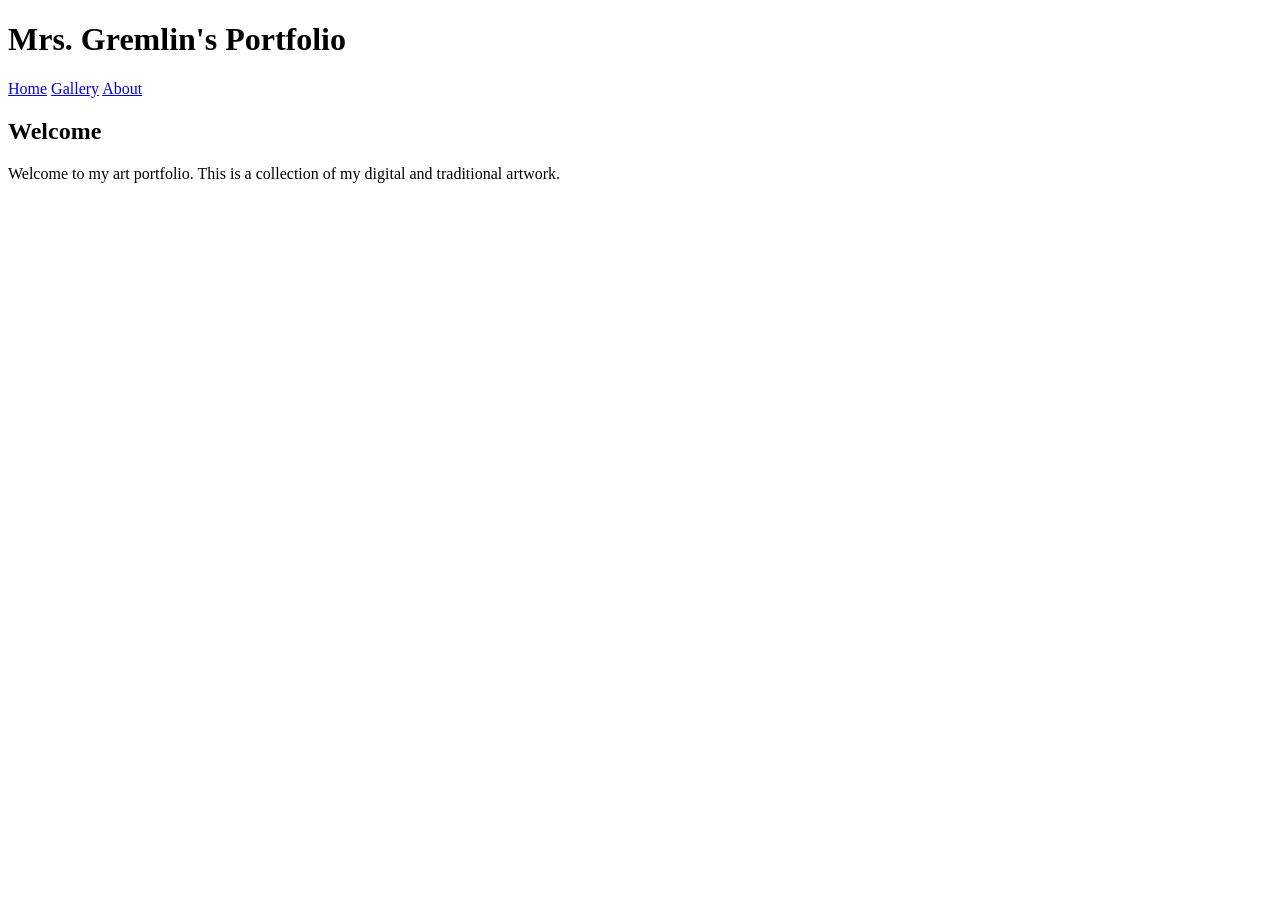
==== index.html @ 5d8067cd "Create index.html" ====
<!DOCTYPE html>
<html>
  <head>
    <title>Mrs. Gremlin's Portfolio</title>
    <link rel="stylesheet" href="style.css">
  </head>

  <body>

    <h1>Mrs. Gremlin's Portfolio</h1>

    <div>
      <a href="index.html">Home</a>
      <a href="gallery.html">Gallery</a>
      <a href="about.html">About</a>
    </div>

    <h2>Welcome</h2>

    <p>
      Welcome to my art portfolio.
      This is a collection of my digital and traditional artwork.
    </p>

  </body>
</html>
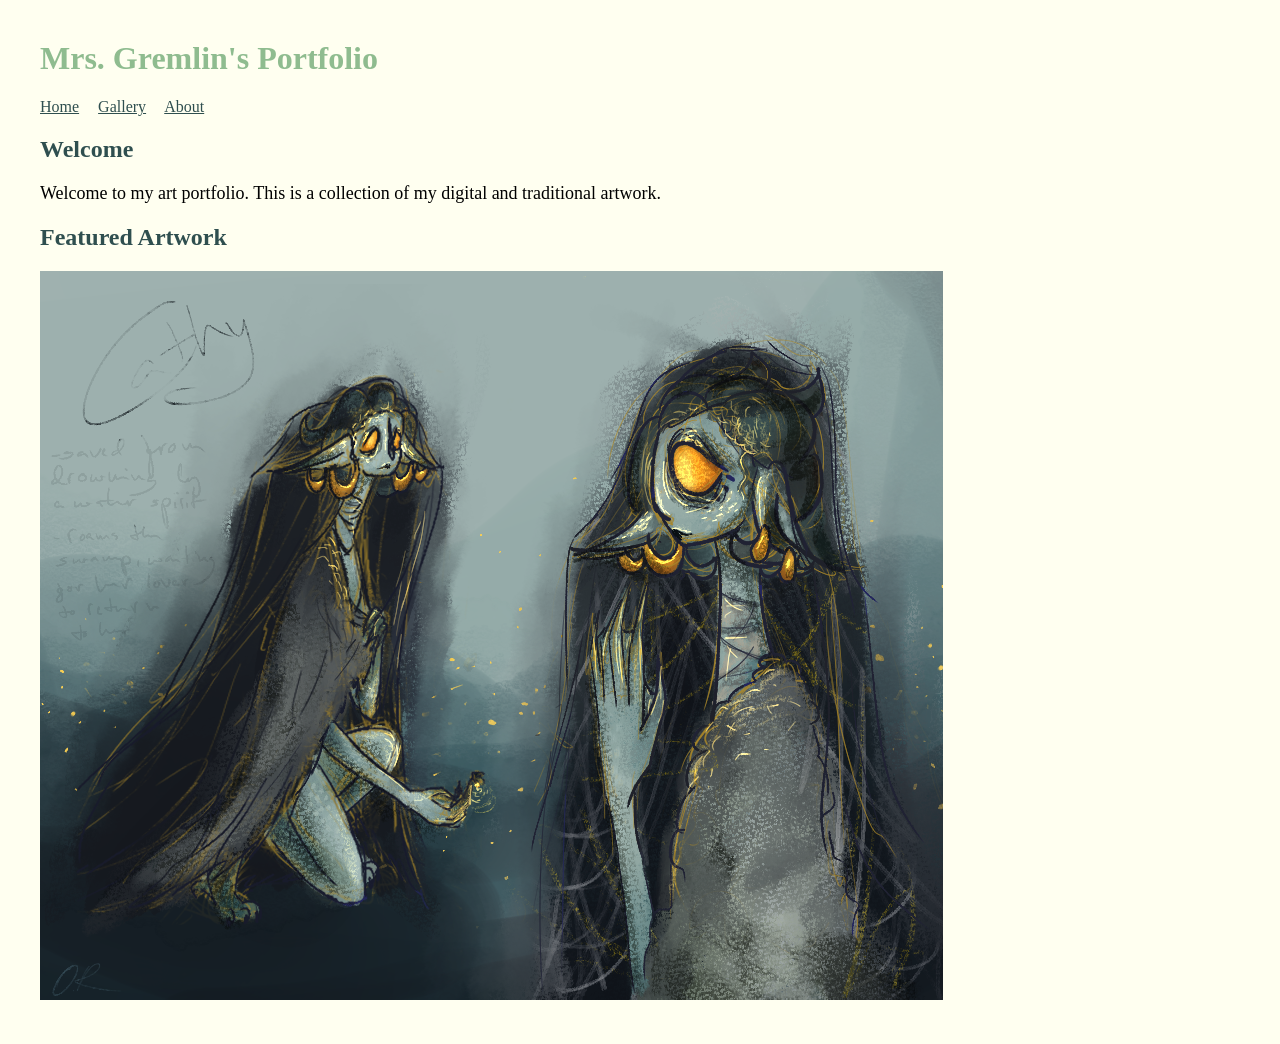
==== commit 6d36980d: "Update index.html" ====
--- a/index.html
+++ b/index.html
@@ -22,5 +22,9 @@
       This is a collection of my digital and traditional artwork.
     </p>
 
+    <h2>Featured Artwork</h2>
+
+    <img src="images/water_creature.png" alt="Water Creature">
+
   </body>
 </html>
--- a/style.css
+++ b/style.css
@@ -0,0 +1,22 @@
+body {
+  background-color: ivory;
+  font-family: Georgia, serif;
+  margin: 40px;
+}
+
+h1 {
+  color: darkseagreen;
+}
+
+h2 {
+  color: darkslategray;
+}
+
+a {
+  color: darkslategray;
+  margin-right: 15px;
+}
+
+p {
+  font-size: 18px;
+}
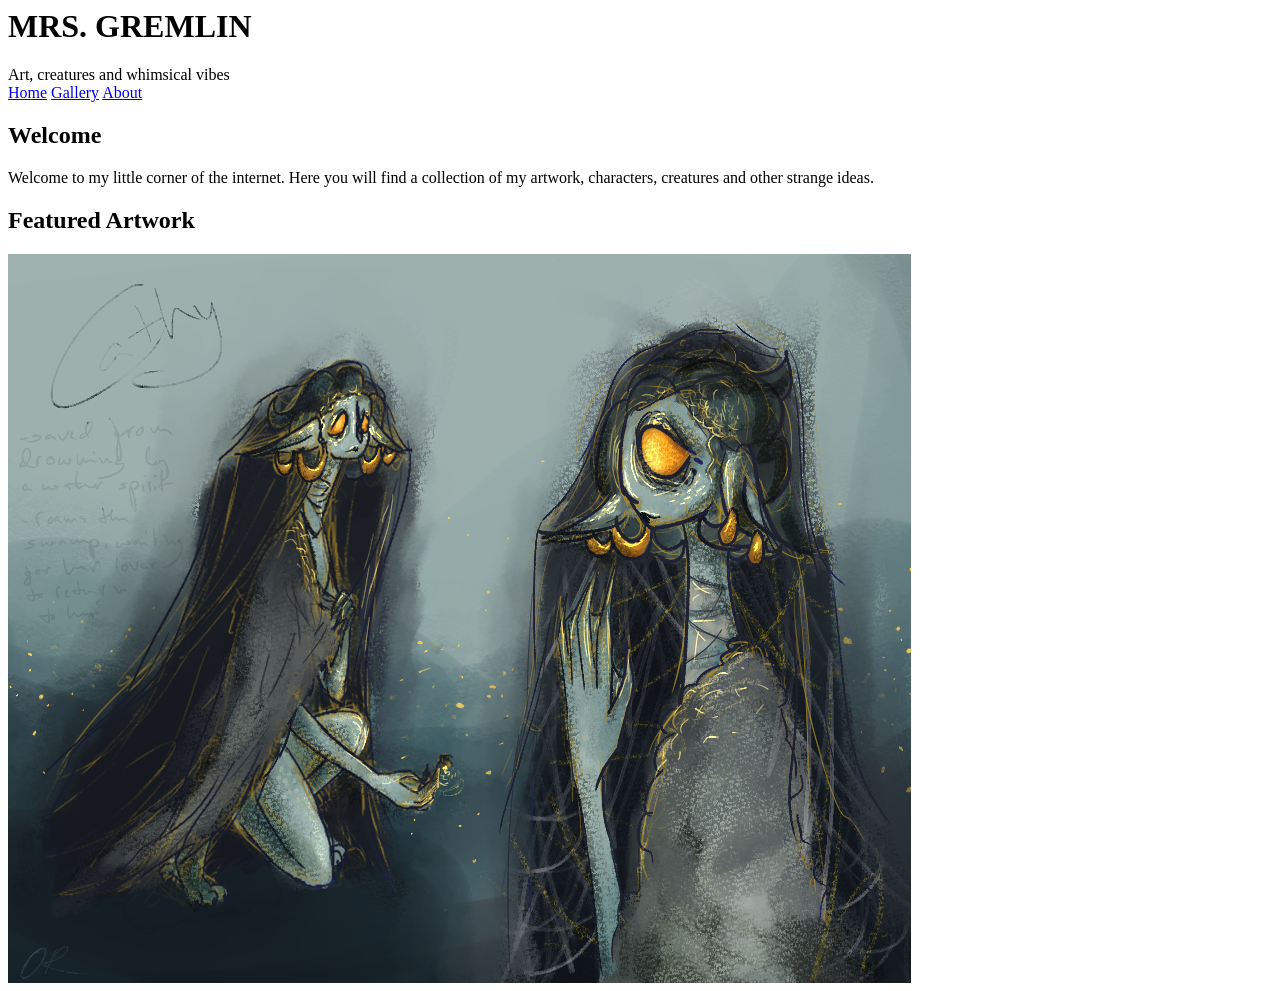
==== commit 40d894a7: "Update index.html" ====
--- a/index.html
+++ b/index.html
@@ -1,30 +1,34 @@
-<!DOCTYPE html>
-<html>
-  <head>
-    <title>Mrs. Gremlin's Portfolio</title>
-    <link rel="stylesheet" href="style.css">
-  </head>
+<body>
 
-  <body>
+  <header>
+    <h1>MRS. GREMLIN</h1>
+    <div class="subtitle">
+      Art, creatures and whimsical vibes
+    </div>
+  </header>
 
-    <h1>Mrs. Gremlin's Portfolio</h1>
+  <nav>
+    <a href="index.html">Home</a>
+    <a href="gallery.html">Gallery</a>
+    <a href="about.html">About</a>
+  </nav>
 
-    <div>
-      <a href="index.html">Home</a>
-      <a href="gallery.html">Gallery</a>
-      <a href="about.html">About</a>
-    </div>
+  <main>
 
     <h2>Welcome</h2>
 
     <p>
-      Welcome to my art portfolio.
-      This is a collection of my digital and traditional artwork.
+      Welcome to my little corner of the internet.
+      Here you will find a collection of my artwork,
+      characters, creatures and other strange ideas.
     </p>
 
-    <h2>Featured Artwork</h2>
+    <div class="featured">
+      <h2>Featured Artwork</h2>
 
-    <img src="images/water_creature.png" alt="Water Creature">
+      <img src="images/water_creature.png" alt="Water Creature">
+    </div>
 
-  </body>
-</html>
+  </main>
+
+</body>
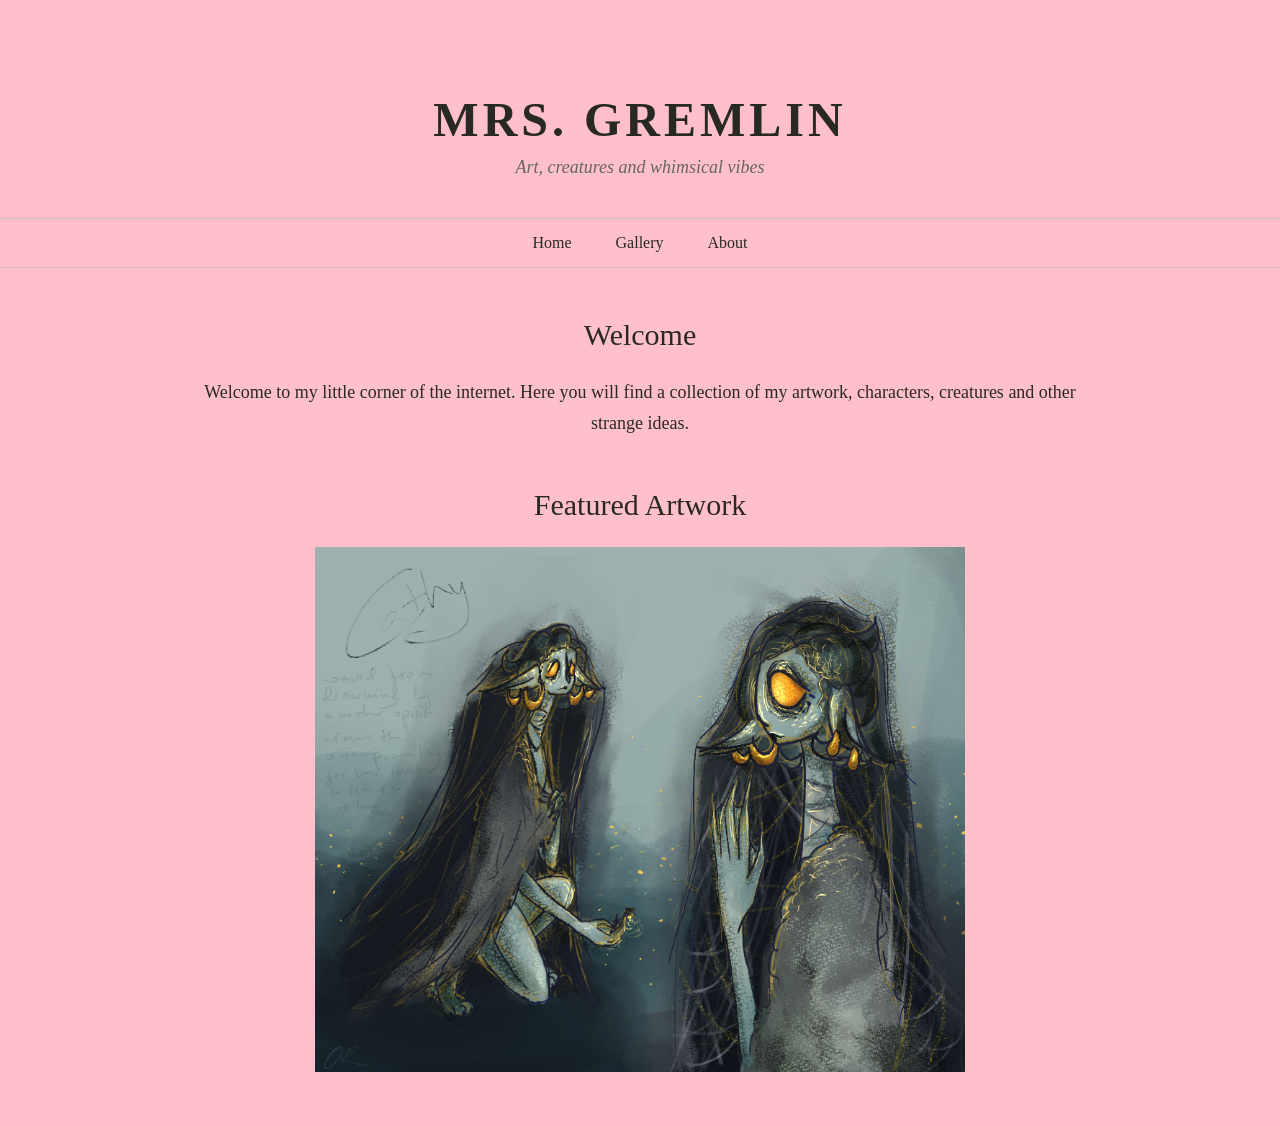
==== commit 9c6f34ea: "Update index.html" ====
--- a/index.html
+++ b/index.html
@@ -1,34 +1,47 @@
-<body>
+<!DOCTYPE html>
+<html>
 
-  <header>
-    <h1>MRS. GREMLIN</h1>
-    <div class="subtitle">
-      Art, creatures and whimsical vibes
-    </div>
-  </header>
+  <head>
+    <title>Mrs. Gremlin's Portfolio</title>
+    <link rel="stylesheet" href="style.css">
+  </head>
 
-  <nav>
-    <a href="index.html">Home</a>
-    <a href="gallery.html">Gallery</a>
-    <a href="about.html">About</a>
-  </nav>
+  <body>
 
-  <main>
+    <header>
+      <h1>MRS. GREMLIN</h1>
 
-    <h2>Welcome</h2>
+      <div class="subtitle">
+        Art, creatures and whimsical vibes
+      </div>
+    </header>
 
-    <p>
-      Welcome to my little corner of the internet.
-      Here you will find a collection of my artwork,
-      characters, creatures and other strange ideas.
-    </p>
+    <nav>
+      <a href="index.html">Home</a>
+      <a href="gallery.html">Gallery</a>
+      <a href="about.html">About</a>
+    </nav>
 
-    <div class="featured">
-      <h2>Featured Artwork</h2>
+    <main>
 
-      <img src="images/water_creature.png" alt="Water Creature">
-    </div>
+      <h2>Welcome</h2>
 
-  </main>
+      <p>
+        Welcome to my little corner of the internet.
+        Here you will find a collection of my artwork,
+        characters, creatures and other strange ideas.
+      </p>
 
-</body>
+      <div class="featured">
+
+        <h2>Featured Artwork</h2>
+
+        <img src="images/water_creature.png" alt="Water Creature">
+
+      </div>
+
+    </main>
+
+  </body>
+
+</html>
--- a/style.css
+++ b/style.css
@@ -0,0 +1,68 @@
+body {
+  background-color: pink;
+  color: #292923;
+  font-family: Georgia, serif;
+  margin: 0;
+  padding: 0;
+}
+
+header {
+  text-align: center;
+  padding: 60px 20px 40px;
+}
+
+h1 {
+  font-size: 48px;
+  letter-spacing: 4px;
+  margin-bottom: 10px;
+}
+
+.subtitle {
+  font-style: italic;
+  font-size: 18px;
+  color: #66665c;
+}
+
+nav {
+  text-align: center;
+  padding: 15px;
+  border-top: 1px solid #c8c3b5;
+  border-bottom: 1px solid #c8c3b5;
+}
+
+nav a {
+  color: #292923;
+  text-decoration: none;
+  margin: 0 20px;
+}
+
+nav a:hover {
+  color: #71806a;
+}
+
+main {
+  max-width: 900px;
+  margin: 50px auto;
+  padding: 0 25px;
+  text-align: center;
+}
+
+h2 {
+  font-size: 30px;
+  font-weight: normal;
+}
+
+p {
+  font-size: 18px;
+  line-height: 1.7;
+}
+
+.featured {
+  margin-top: 50px;
+}
+
+.featured img {
+  width: 100%;
+  max-width: 650px;
+}
+```
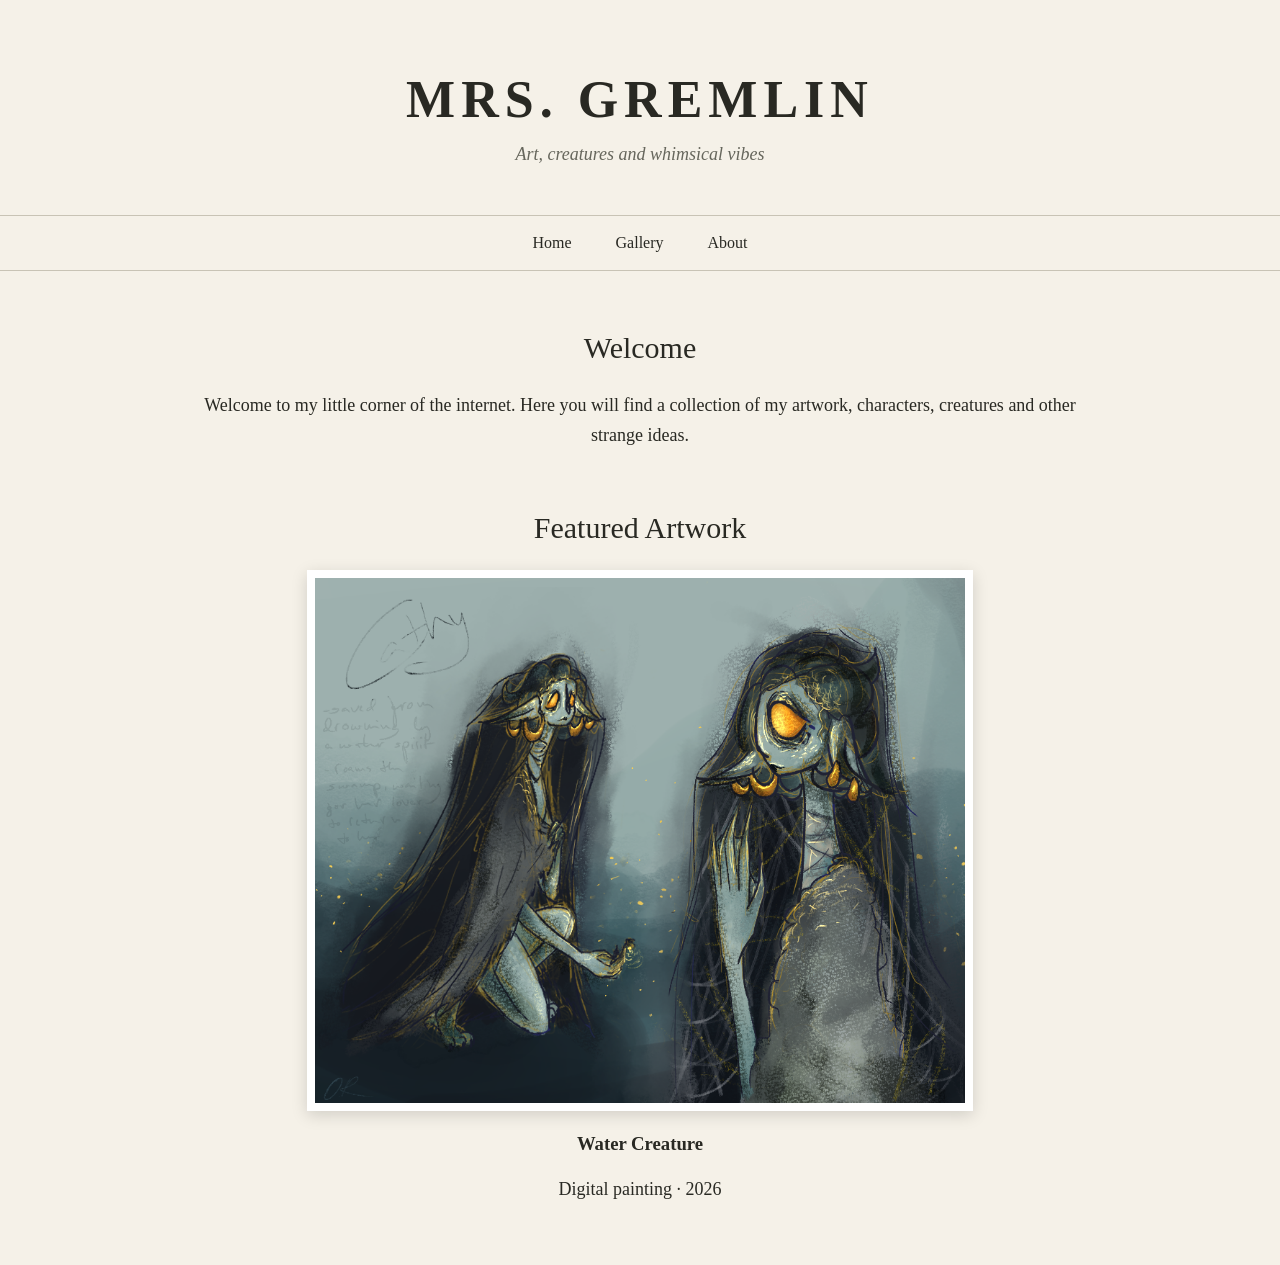
==== commit 43f227a9: "Update index.html" ====
--- a/index.html
+++ b/index.html
@@ -34,10 +34,16 @@
 
       <div class="featured">
 
-        <h2>Featured Artwork</h2>
+       <h2>Featured Artwork</h2>
 
-        <img src="images/water_creature.png" alt="Water Creature">
+      <img src="images/water_creature.png" alt="Water Creature">
 
+      <h3>Water Creature</h3>
+
+      <p class="art-description">
+        Digital painting · 2026
+      </p>
+        
       </div>
 
     </main>
--- a/style.css
+++ b/style.css
@@ -1,5 +1,5 @@
 body {
-  background-color: pink;
+  background-color: #f5f1e8;
   color: #292923;
   font-family: Georgia, serif;
   margin: 0;
@@ -8,13 +8,13 @@
 
 header {
   text-align: center;
-  padding: 60px 20px 40px;
+  padding: 70px 20px 50px;
 }
 
 h1 {
-  font-size: 48px;
-  letter-spacing: 4px;
-  margin-bottom: 10px;
+  font-size: 52px;
+  letter-spacing: 6px;
+  margin: 0 0 15px;
 }
 
 .subtitle {
@@ -25,7 +25,7 @@
 
 nav {
   text-align: center;
-  padding: 15px;
+  padding: 18px;
   border-top: 1px solid #c8c3b5;
   border-bottom: 1px solid #c8c3b5;
 }
@@ -42,7 +42,7 @@
 
 main {
   max-width: 900px;
-  margin: 50px auto;
+  margin: 60px auto;
   padding: 0 25px;
   text-align: center;
 }
@@ -58,11 +58,12 @@
 }
 
 .featured {
-  margin-top: 50px;
+  margin-top: 60px;
 }
 
 .featured img {
   width: 100%;
   max-width: 650px;
+  border: 8px solid white;
+  box-shadow: 0 4px 15px rgba(0, 0, 0, 0.15);
 }
-```
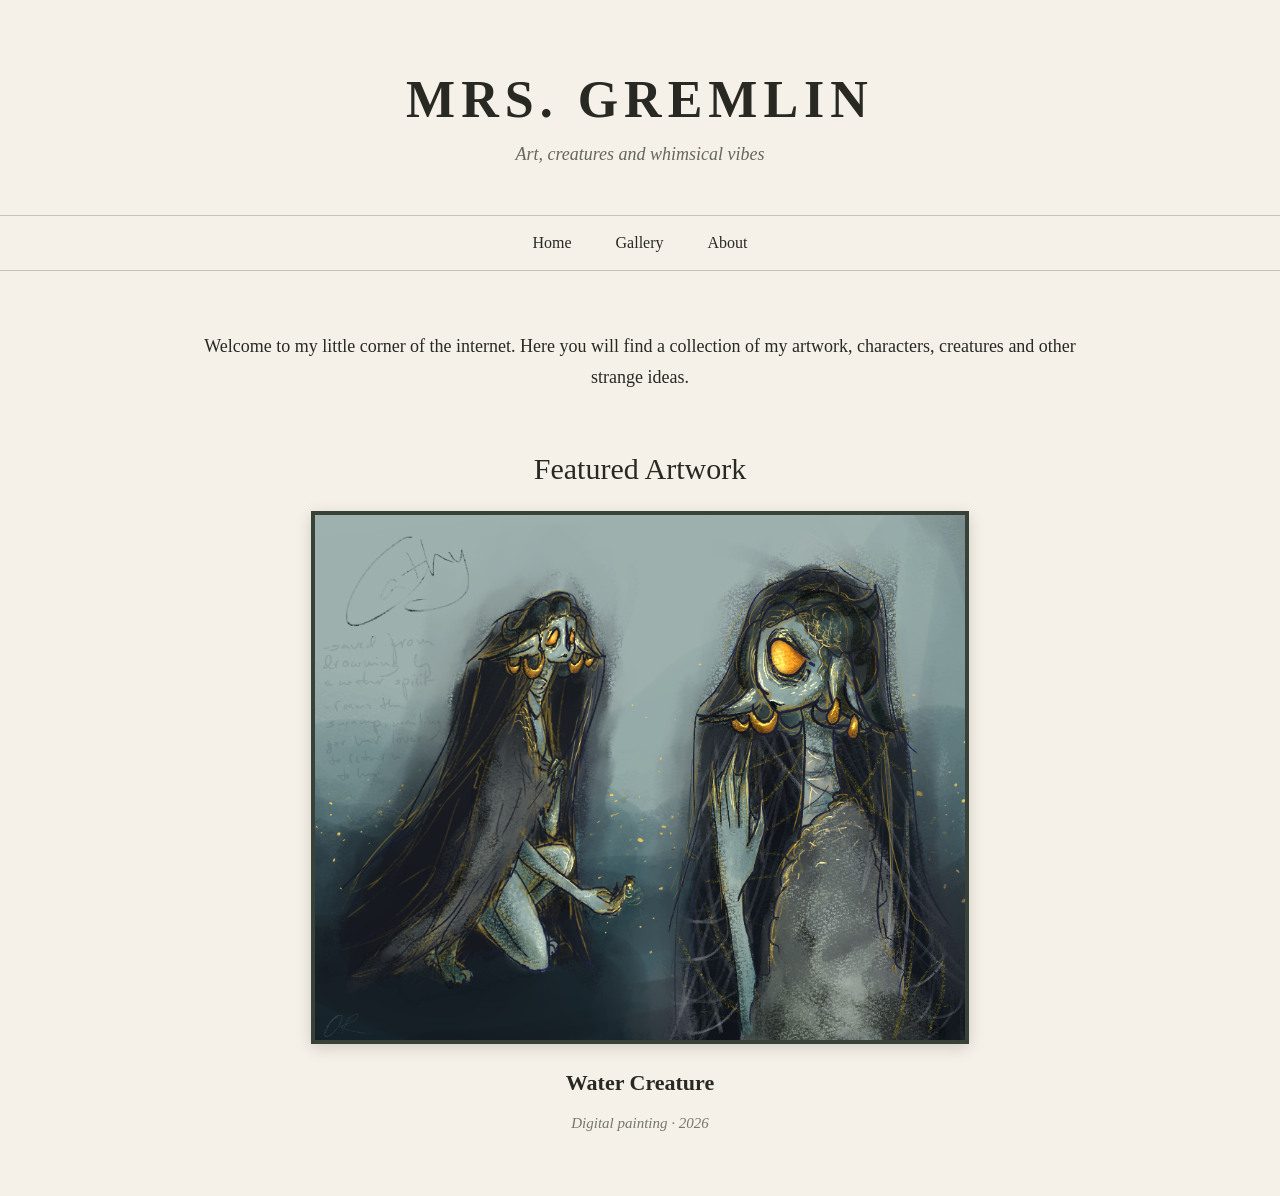
==== commit 3a816897: "Update index.html" ====
--- a/index.html
+++ b/index.html
@@ -24,8 +24,6 @@
 
     <main>
 
-      <h2>Welcome</h2>
-
       <p>
         Welcome to my little corner of the internet.
         Here you will find a collection of my artwork,
--- a/style.css
+++ b/style.css
@@ -64,6 +64,17 @@
 .featured img {
   width: 100%;
   max-width: 650px;
-  border: 8px solid white;
+  border: 4px solid #394238;
   box-shadow: 0 4px 15px rgba(0, 0, 0, 0.15);
 }
+
+h3 {
+  font-size: 22px;
+  margin-bottom: 5px;
+}
+
+.art-description {
+  font-size: 15px;
+  font-style: italic;
+  color: #77776d;
+}
